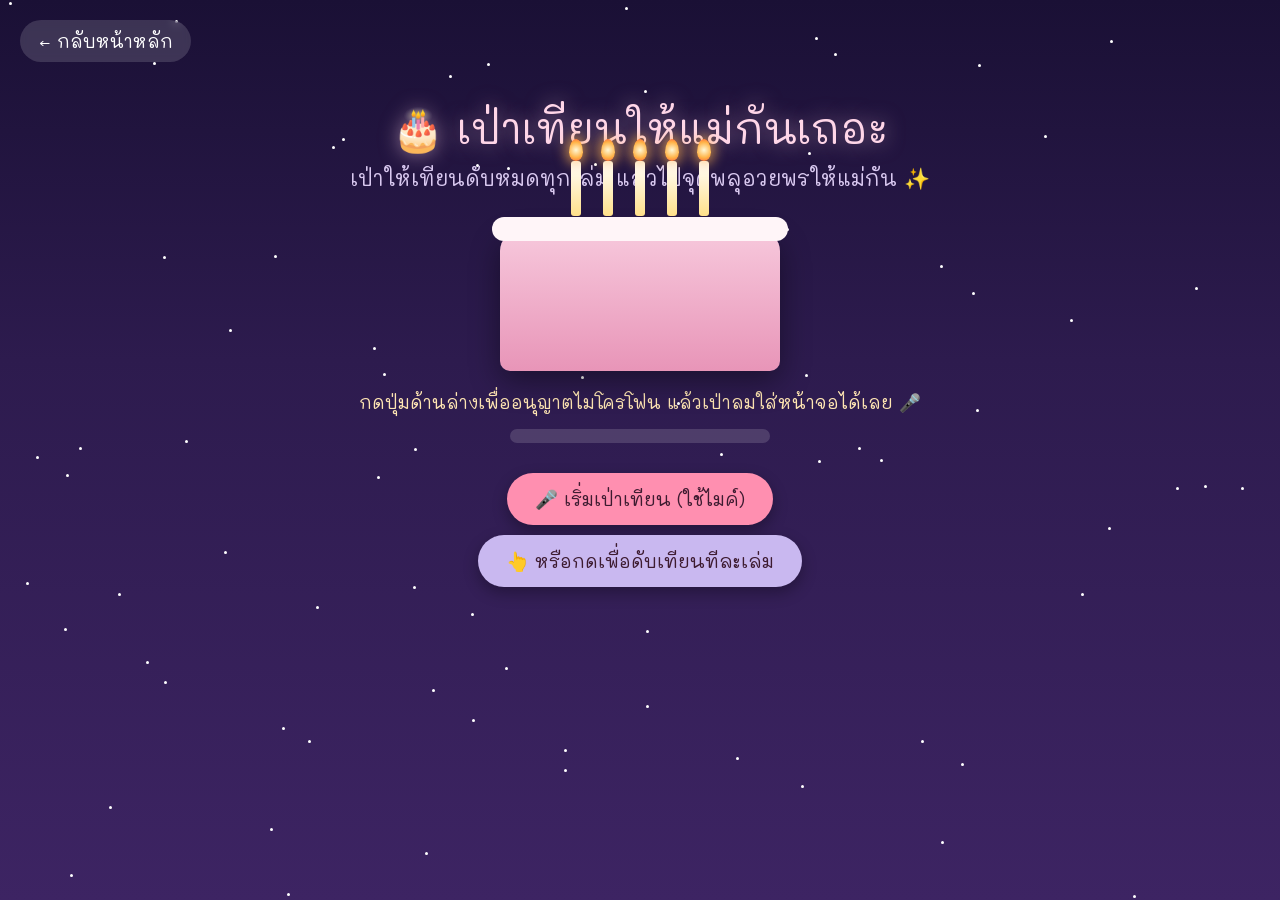
==== game.html @ f8b64d30 "แก้ไขข้อความและเพิ่มรูป" ====
<!DOCTYPE html>
<html lang="th">
<head>
<meta charset="UTF-8">
<meta name="viewport" content="width=device-width, initial-scale=1.0">
<title>เป่าเทียน & จุดพลุอวยพร | วันเกิดแม่</title>
<link href="https://fonts.googleapis.com/css2?family=Mali:wght@400;600;700&family=Kanit:wght@300;400;600&display=swap" rel="stylesheet">
<style>
* { box-sizing: border-box; margin: 0; padding: 0; }

body {
  font-family: 'Kanit', sans-serif;
  background: linear-gradient(180deg, #1a1035 0%, #2d1b4e 40%, #3d2463 100%);
  min-height: 100vh;
  overflow-x: hidden;
  position: relative;
  color: #fff;
}

.stars {
  position: fixed;
  top: 0; left: 0;
  width: 100%; height: 100%;
  pointer-events: none;
  z-index: 0;
}
.star {
  position: absolute;
  width: 3px; height: 3px;
  background: #fff;
  border-radius: 50%;
  animation: twinkle 2s infinite ease-in-out;
}
@keyframes twinkle {
  0%, 100% { opacity: 0.2; }
  50% { opacity: 1; }
}

.back-link {
  position: fixed;
  top: 20px;
  left: 20px;
  z-index: 100;
  color: #fff;
  text-decoration: none;
  font-family: 'Mali', cursive;
  font-size: 1.1em;
  background: rgba(255,255,255,0.15);
  padding: 10px 18px;
  border-radius: 30px;
  backdrop-filter: blur(4px);
  transition: background 0.2s ease;
}
.back-link:hover { background: rgba(255,255,255,0.3); }

.container {
  max-width: 800px;
  margin: 0 auto;
  padding: 100px 20px 60px;
  position: relative;
  z-index: 1;
  text-align: center;
}

.title {
  font-family: 'Mali', cursive;
  font-size: 2.6em;
  color: #ffd6e8;
  text-shadow: 0 0 20px rgba(255, 214, 232, 0.5);
  margin-bottom: 10px;
}

.subtitle {
  font-family: 'Mali', cursive;
  font-size: 1.3em;
  color: #d9c9f0;
  margin-bottom: 40px;
}

/* ===== ฉาก 1: เป่าเทียน ===== */
#candleScene {
  display: block;
}

.cake {
  position: relative;
  width: 280px;
  height: 140px;
  margin: 40px auto 20px;
  background: linear-gradient(180deg, #f7c8dc, #e895b8);
  border-radius: 20px 20px 10px 10px;
  box-shadow: 0 10px 30px rgba(0,0,0,0.4);
}
.cake::before {
  content: '';
  position: absolute;
  top: -14px; left: -8px;
  width: calc(100% + 16px);
  height: 24px;
  background: #fff5f8;
  border-radius: 50px;
}

.candles {
  position: absolute;
  top: -70px;
  left: 0;
  width: 100%;
  display: flex;
  justify-content: center;
  gap: 22px;
}

.candle {
  width: 10px;
  height: 55px;
  background: linear-gradient(180deg, #fff, #ffe08a);
  border-radius: 3px;
  position: relative;
  transition: opacity 0.5s ease;
}

.flame {
  position: absolute;
  top: -22px;
  left: 50%;
  transform: translateX(-50%);
  width: 14px;
  height: 22px;
  background: radial-gradient(circle, #fff8d6 0%, #ffb347 60%, #ff5e3a 100%);
  border-radius: 50% 50% 50% 50% / 60% 60% 40% 40%;
  animation: flicker 0.3s infinite alternate;
  box-shadow: 0 0 12px 4px rgba(255, 180, 80, 0.6);
}
@keyframes flicker {
  0% { transform: translateX(-50%) scale(1) rotate(-2deg); }
  100% { transform: translateX(-50%) scale(1.1) rotate(2deg); }
}

.candle.out .flame { display: none; }
.candle.out { opacity: 0.4; }

.mic-status {
  font-family: 'Mali', cursive;
  font-size: 1.1em;
  color: #ffe6b3;
  margin: 20px 0 10px;
  min-height: 28px;
}

.mic-bar-wrap {
  width: 260px;
  height: 14px;
  background: rgba(255,255,255,0.15);
  border-radius: 10px;
  margin: 10px auto 20px;
  overflow: hidden;
}
.mic-bar {
  height: 100%;
  width: 0%;
  background: linear-gradient(90deg, #ffb347, #ff5e3a);
  transition: width 0.1s ease;
}

.blow-btn {
  background: #ff8fb0;
  color: #3d1b30;
  border: none;
  padding: 14px 28px;
  border-radius: 30px;
  font-family: 'Mali', cursive;
  font-size: 1.15em;
  cursor: pointer;
  box-shadow: 0 6px 15px rgba(0,0,0,0.3);
  margin-top: 10px;
  transition: transform 0.2s ease;
}
.blow-btn:hover { transform: scale(1.06); }

.candles-cleared-msg {
  font-family: 'Mali', cursive;
  font-size: 1.6em;
  color: #ffe6b3;
  margin-top: 30px;
  display: none;
}

/* ===== ฉาก 2: จุดพลุอวยพร ===== */
#wishScene {
  display: none;
  animation: fadeIn 1s ease;
}
@keyframes fadeIn {
  from { opacity: 0; transform: translateY(20px); }
  to { opacity: 1; transform: translateY(0); }
}

.wish-input {
  width: 100%;
  max-width: 460px;
  padding: 14px 20px;
  border-radius: 30px;
  border: none;
  font-family: 'Mali', cursive;
  font-size: 1.1em;
  text-align: center;
  margin: 20px 0;
  outline: none;
}

.wish-btn {
  background: #ffd166;
  color: #3d1b30;
  border: none;
  padding: 14px 30px;
  border-radius: 30px;
  font-family: 'Mali', cursive;
  font-size: 1.2em;
  cursor: pointer;
  box-shadow: 0 6px 18px rgba(255, 209, 102, 0.4);
  transition: transform 0.2s ease;
  display: block;
  margin: 0 auto;
}
.wish-btn:hover { transform: scale(1.06); }

#fireworksCanvas {
  position: fixed;
  top: 0; left: 0;
  width: 100%;
  height: 100%;
  pointer-events: none;
  z-index: 5;
}

.wish-list {
  margin-top: 30px;
  display: flex;
  flex-direction: column;
  gap: 10px;
  align-items: center;
}
.wish-tag {
  font-family: 'Mali', cursive;
  background: rgba(255,255,255,0.12);
  padding: 8px 20px;
  border-radius: 20px;
  font-size: 1em;
  color: #ffe6b3;
}
</style>
</head>
<body>

<div class="stars" id="stars"></div>
<a href="index.html" class="back-link">← กลับหน้าหลัก</a>
<canvas id="fireworksCanvas"></canvas>

<div class="container">
  <div class="title">🎂 เป่าเทียนให้แม่กันเถอะ</div>
  <div class="subtitle">เป่าให้เทียนดับหมดทุกเล่ม แล้วไปจุดพลุอวยพรให้แม่กัน ✨</div>

  <!-- ฉาก 1: เป่าเทียน -->
  <div id="candleScene">
    <div class="cake">
      <div class="candles" id="candles">
        <div class="candle"><div class="flame"></div></div>
        <div class="candle"><div class="flame"></div></div>
        <div class="candle"><div class="flame"></div></div>
        <div class="candle"><div class="flame"></div></div>
        <div class="candle"><div class="flame"></div></div>
      </div>
    </div>

    <div class="mic-status" id="micStatus">กดปุ่มด้านล่างเพื่ออนุญาตไมโครโฟน แล้วเป่าลมใส่หน้าจอได้เลย 🎤</div>
    <div class="mic-bar-wrap"><div class="mic-bar" id="micBar"></div></div>

    <button class="blow-btn" id="micBtn">🎤 เริ่มเป่าเทียน (ใช้ไมค์)</button>
    <br>
    <button class="blow-btn" id="manualBtn" style="margin-top:10px; background:#c9b8f0;">👆 หรือกดเพื่อดับเทียนทีละเล่ม</button>

    <div class="candles-cleared-msg" id="clearedMsg">🎉 เทียนดับหมดแล้ว! อธิษฐานอะไรให้แม่ในใจก่อนไปต่อ...</div>
    <button class="blow-btn" id="goToWishBtn" style="display:none; margin-top:20px; background:#ffd166;">ไปจุดพลุอวยพร →</button>
  </div>

  <!-- ฉาก 2: จุดพลุ -->
  <div id="wishScene">
    <div class="title" style="font-size:2em;">🎇 เขียนคำขอพรให้แม่</div>
    <div class="subtitle">พิมพ์คำอวยพร แล้วกดจุดพลุ ให้คำขอนั้นลอยขึ้นฟ้า</div>
    <input type="text" class="wish-input" id="wishInput" placeholder="เช่น ขอให้แม่สุขภาพแข็งแรง..." maxlength="60">
    <br>
    <button class="wish-btn" id="fireBtn">🎇 จุดพลุ!</button>

    <div class="wish-list" id="wishList"></div>
  </div>
</div>

<script>
// ===== สร้างดาวพื้นหลัง =====
const starsContainer = document.getElementById('stars');
for (let i = 0; i < 80; i++) {
  const s = document.createElement('div');
  s.className = 'star';
  s.style.left = Math.random() * 100 + '%';
  s.style.top = Math.random() * 100 + '%';
  s.style.animationDelay = Math.random() * 2 + 's';
  starsContainer.appendChild(s);
}

// ===== ระบบเป่าเทียน =====
const candles = document.querySelectorAll('.candle');
const micBtn = document.getElementById('micBtn');
const manualBtn = document.getElementById('manualBtn');
const micStatus = document.getElementById('micStatus');
const micBar = document.getElementById('micBar');
const clearedMsg = document.getElementById('clearedMsg');
const goToWishBtn = document.getElementById('goToWishBtn');

let candlesOutCount = 0;
let audioContext, analyser, micStream, dataArray;

function extinguishOneCandle() {
  const remaining = [...candles].filter(c => !c.classList.contains('out'));
  if (remaining.length === 0) return;
  remaining[0].classList.add('out');
  candlesOutCount++;
  checkAllOut();
}

function checkAllOut() {
  if (candlesOutCount >= candles.length) {
    clearedMsg.style.display = 'block';
    goToWishBtn.style.display = 'inline-block';
    micStatus.textContent = 'เยี่ยมมาก! 🎉';
  }
}

// ปุ่มกดดับเทียนแบบ manual (สำรองไม่มีไมค์)
manualBtn.addEventListener('click', () => {
  extinguishOneCandle();
});

// ใช้ไมโครโฟนจับเสียงเป่า
micBtn.addEventListener('click', async () => {
  try {
    micStream = await navigator.mediaDevices.getUserMedia({ audio: true });
    audioContext = new (window.AudioContext || window.webkitAudioContext)();
    const source = audioContext.createMediaStreamSource(micStream);
    analyser = audioContext.createAnalyser();
    analyser.fftSize = 256;
    source.connect(analyser);
    dataArray = new Uint8Array(analyser.frequencyBinCount);

    micStatus.textContent = '🎤 เป่าลมใส่ไมค์ตอนนี้ได้เลย!';
    micBtn.style.display = 'none';
    detectBlow();
  } catch (err) {
    micStatus.textContent = '⚠️ ไม่สามารถเข้าถึงไมค์ได้ ใช้ปุ่มกดดับเทียนแทนได้เลย';
  }
});

let blowCooldown = false;
function detectBlow() {
  requestAnimationFrame(detectBlow);
  analyser.getByteFrequencyData(dataArray);
  const volume = dataArray.reduce((a, b) => a + b, 0) / dataArray.length;
  micBar.style.width = Math.min(volume * 1.5, 100) + '%';

  if (volume > 35 && !blowCooldown) {
    blowCooldown = true;
    extinguishOneCandle();
    setTimeout(() => blowCooldown = false, 600);
  }
}

// ไปหน้าจุดพลุ
goToWishBtn.addEventListener('click', () => {
  document.getElementById('candleScene').style.display = 'none';
  document.getElementById('wishScene').style.display = 'block';
  if (micStream) micStream.getTracks().forEach(t => t.stop());
  if (audioContext) audioContext.close();
});

// ===== ระบบจุดพลุอวยพร =====
const canvas = document.getElementById('fireworksCanvas');
const ctx = canvas.getContext('2d');
canvas.width = window.innerWidth;
canvas.height = window.innerHeight;
window.addEventListener('resize', () => {
  canvas.width = window.innerWidth;
  canvas.height = window.innerHeight;
});

let particles = [];

function createFirework(x, y, text) {
  const colors = ['#ff6b9d', '#ffd166', '#c9b8f0', '#7dd3fc', '#a3e635'];
  const color = colors[Math.floor(Math.random() * colors.length)];
  const count = 60;

  for (let i = 0; i < count; i++) {
    const angle = (Math.PI * 2 * i) / count;
    const speed = 2 + Math.random() * 3;
    particles.push({
      x, y,
      vx: Math.cos(angle) * speed,
      vy: Math.sin(angle) * speed,
      alpha: 1,
      color,
      size: 2 + Math.random() * 2
    });
  }

  // ข้อความคำอวยพรลอยขึ้น
  particles.push({
    x, y,
    vx: 0,
    vy: -1,
    alpha: 1,
    color: '#fff',
    text,
    isText: true,
    size: 18
  });
}

function animateFireworks() {
  ctx.clearRect(0, 0, canvas.width, canvas.height);
  particles.forEach((p, i) => {
    p.x += p.vx;
    p.y += p.vy;
    p.vy += p.isText ? -0.005 : 0.05;
    p.alpha -= p.isText ? 0.006 : 0.015;

    if (p.alpha <= 0) {
      particles.splice(i, 1);
      return;
    }

    ctx.globalAlpha = p.alpha;
    if (p.isText) {
      ctx.font = `bold ${p.size}px Mali, sans-serif`;
      ctx.fillStyle = '#fff5d6';
      ctx.textAlign = 'center';
      ctx.shadowColor = 'rgba(255,255,255,0.8)';
      ctx.shadowBlur = 10;
      ctx.fillText(p.text, p.x, p.y);
    } else {
      ctx.beginPath();
      ctx.fillStyle = p.color;
      ctx.arc(p.x, p.y, p.size, 0, Math.PI * 2);
      ctx.fill();
    }
  });
  ctx.globalAlpha = 1;
  requestAnimationFrame(animateFireworks);
}
animateFireworks();

const wishInput = document.getElementById('wishInput');
const fireBtn = document.getElementById('fireBtn');
const wishList = document.getElementById('wishList');

fireBtn.addEventListener('click', () => {
  const text = wishInput.value.trim();
  if (text === '') {
    wishInput.placeholder = 'พิมพ์คำขอพรก่อนนะ 🙏';
    return;
  }

  const x = Math.random() * (canvas.width * 0.6) + canvas.width * 0.2;
  const y = Math.random() * (canvas.height * 0.3) + canvas.height * 0.2;
  createFirework(x, y, text);

  const tag = document.createElement('div');
  tag.className = 'wish-tag';
  tag.textContent = '✨ ' + text;
  wishList.prepend(tag);

  wishInput.value = '';
});

wishInput.addEventListener('keypress', (e) => {
  if (e.key === 'Enter') fireBtn.click();
});
</script>

</body>
</html>
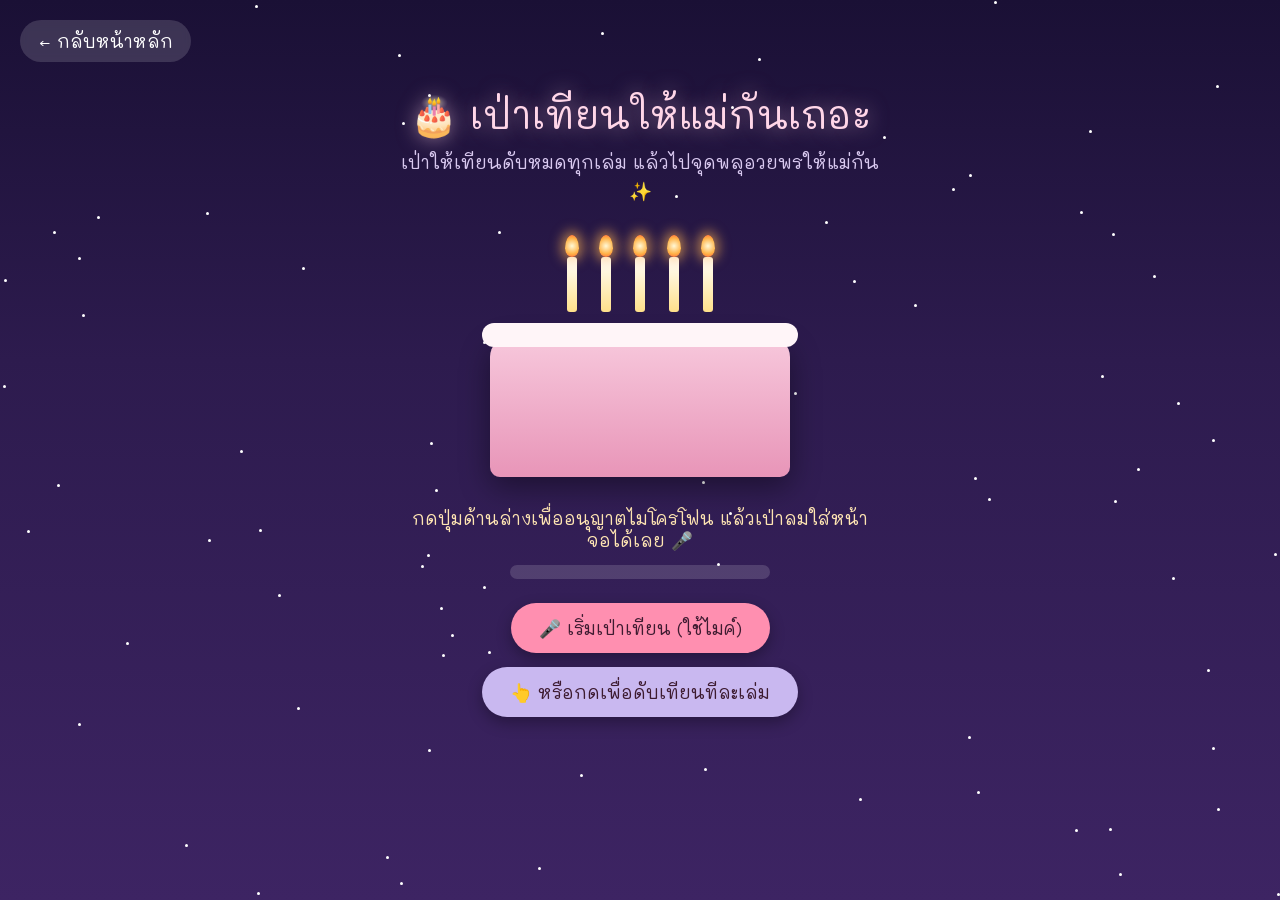
==== commit 14144c61: "แก้ไขข้อความและเพิ่มรูป" ====
--- a/game.html
+++ b/game.html
@@ -56,59 +56,57 @@
 .container {
   max-width: 800px;
   margin: 0 auto;
-  padding: 100px 20px 60px;
+  padding: 90px 20px 60px;
   position: relative;
   z-index: 1;
   text-align: center;
+  display: flex;
+  flex-direction: column;
+  align-items: center;
 }
 
 .title {
   font-family: 'Mali', cursive;
-  font-size: 2.6em;
+  font-size: 2.4em;
   color: #ffd6e8;
   text-shadow: 0 0 20px rgba(255, 214, 232, 0.5);
-  margin-bottom: 10px;
+  margin-bottom: 8px;
+  line-height: 1.3;
 }
 
 .subtitle {
   font-family: 'Mali', cursive;
-  font-size: 1.3em;
+  font-size: 1.15em;
   color: #d9c9f0;
-  margin-bottom: 40px;
+  margin-bottom: 50px;
+  max-width: 500px;
+  line-height: 1.6;
 }
 
 /* ===== ฉาก 1: เป่าเทียน ===== */
 #candleScene {
-  display: block;
-}
-
-.cake {
+  display: flex;
+  flex-direction: column;
+  align-items: center;
+  width: 100%;
+}
+
+.cake-wrap {
   position: relative;
-  width: 280px;
-  height: 140px;
-  margin: 40px auto 20px;
-  background: linear-gradient(180deg, #f7c8dc, #e895b8);
-  border-radius: 20px 20px 10px 10px;
-  box-shadow: 0 10px 30px rgba(0,0,0,0.4);
-}
-.cake::before {
-  content: '';
-  position: absolute;
-  top: -14px; left: -8px;
-  width: calc(100% + 16px);
-  height: 24px;
-  background: #fff5f8;
-  border-radius: 50px;
+  width: 300px;
+  height: 220px;
+  margin-bottom: 30px;
 }
 
 .candles {
   position: absolute;
-  top: -70px;
+  top: 0;
   left: 0;
   width: 100%;
   display: flex;
   justify-content: center;
-  gap: 22px;
+  gap: 24px;
+  z-index: 3;
 }
 
 .candle {
@@ -140,11 +138,40 @@
 .candle.out .flame { display: none; }
 .candle.out { opacity: 0.4; }
 
+.cake {
+  position: absolute;
+  bottom: 0;
+  left: 0;
+  width: 100%;
+  height: 140px;
+  background: linear-gradient(180deg, #f7c8dc, #e895b8);
+  border-radius: 20px 20px 10px 10px;
+  box-shadow: 0 10px 30px rgba(0,0,0,0.4);
+  z-index: 1;
+}
+.cake::before {
+  content: '';
+  position: absolute;
+  top: -14px; left: -8px;
+  width: calc(100% + 16px);
+  height: 24px;
+  background: #fff5f8;
+  border-radius: 50px;
+}
+
+.info-block {
+  width: 100%;
+  max-width: 460px;
+  display: flex;
+  flex-direction: column;
+  align-items: center;
+  gap: 14px;
+}
+
 .mic-status {
   font-family: 'Mali', cursive;
   font-size: 1.1em;
   color: #ffe6b3;
-  margin: 20px 0 10px;
   min-height: 28px;
 }
 
@@ -153,7 +180,6 @@
   height: 14px;
   background: rgba(255,255,255,0.15);
   border-radius: 10px;
-  margin: 10px auto 20px;
   overflow: hidden;
 }
 .mic-bar {
@@ -161,6 +187,15 @@
   width: 0%;
   background: linear-gradient(90deg, #ffb347, #ff5e3a);
   transition: width 0.1s ease;
+}
+
+.btn-group {
+  display: flex;
+  flex-direction: column;
+  gap: 14px;
+  margin-top: 10px;
+  width: 100%;
+  align-items: center;
 }
 
 .blow-btn {
@@ -170,26 +205,37 @@
   padding: 14px 28px;
   border-radius: 30px;
   font-family: 'Mali', cursive;
-  font-size: 1.15em;
+  font-size: 1.1em;
   cursor: pointer;
   box-shadow: 0 6px 15px rgba(0,0,0,0.3);
-  margin-top: 10px;
   transition: transform 0.2s ease;
+  white-space: nowrap;
 }
 .blow-btn:hover { transform: scale(1.06); }
+.blow-btn.secondary { background: #c9b8f0; }
 
 .candles-cleared-msg {
   font-family: 'Mali', cursive;
-  font-size: 1.6em;
+  font-size: 1.5em;
   color: #ffe6b3;
   margin-top: 30px;
   display: none;
+  text-align: center;
+}
+
+.go-wish-btn {
+  display: none;
+  margin-top: 20px;
+  background: #ffd166;
 }
 
 /* ===== ฉาก 2: จุดพลุอวยพร ===== */
 #wishScene {
   display: none;
   animation: fadeIn 1s ease;
+  flex-direction: column;
+  align-items: center;
+  width: 100%;
 }
 @keyframes fadeIn {
   from { opacity: 0; transform: translateY(20px); }
@@ -220,10 +266,20 @@
   cursor: pointer;
   box-shadow: 0 6px 18px rgba(255, 209, 102, 0.4);
   transition: transform 0.2s ease;
-  display: block;
-  margin: 0 auto;
 }
 .wish-btn:hover { transform: scale(1.06); }
+
+.music-toggle-btn {
+  background: rgba(255,255,255,0.15);
+  color: #fff;
+  border: none;
+  padding: 10px 20px;
+  border-radius: 30px;
+  font-family: 'Mali', cursive;
+  font-size: 0.95em;
+  cursor: pointer;
+  margin-top: 16px;
+}
 
 #fireworksCanvas {
   position: fixed;
@@ -240,6 +296,7 @@
   flex-direction: column;
   gap: 10px;
   align-items: center;
+  max-width: 460px;
 }
 .wish-tag {
   font-family: 'Mali', cursive;
@@ -249,6 +306,12 @@
   font-size: 1em;
   color: #ffe6b3;
 }
+
+@media (max-width: 500px) {
+  .title { font-size: 1.7em; }
+  .cake-wrap { width: 240px; height: 190px; }
+  .cake { height: 110px; }
+}
 </style>
 </head>
 <body>
@@ -257,13 +320,19 @@
 <a href="index.html" class="back-link">← กลับหน้าหลัก</a>
 <canvas id="fireworksCanvas"></canvas>
 
+<!-- เสียงเพลงตอนจุดพลุ -->
+<audio id="fireworksMusic" loop>
+  <source src="music/fireworks-music.mp3" type="audio/mpeg">
+</audio>
+
 <div class="container">
   <div class="title">🎂 เป่าเทียนให้แม่กันเถอะ</div>
   <div class="subtitle">เป่าให้เทียนดับหมดทุกเล่ม แล้วไปจุดพลุอวยพรให้แม่กัน ✨</div>
 
   <!-- ฉาก 1: เป่าเทียน -->
   <div id="candleScene">
-    <div class="cake">
+
+    <div class="cake-wrap">
       <div class="candles" id="candles">
         <div class="candle"><div class="flame"></div></div>
         <div class="candle"><div class="flame"></div></div>
@@ -271,26 +340,30 @@
         <div class="candle"><div class="flame"></div></div>
         <div class="candle"><div class="flame"></div></div>
       </div>
+      <div class="cake"></div>
     </div>
 
-    <div class="mic-status" id="micStatus">กดปุ่มด้านล่างเพื่ออนุญาตไมโครโฟน แล้วเป่าลมใส่หน้าจอได้เลย 🎤</div>
-    <div class="mic-bar-wrap"><div class="mic-bar" id="micBar"></div></div>
-
-    <button class="blow-btn" id="micBtn">🎤 เริ่มเป่าเทียน (ใช้ไมค์)</button>
-    <br>
-    <button class="blow-btn" id="manualBtn" style="margin-top:10px; background:#c9b8f0;">👆 หรือกดเพื่อดับเทียนทีละเล่ม</button>
-
-    <div class="candles-cleared-msg" id="clearedMsg">🎉 เทียนดับหมดแล้ว! อธิษฐานอะไรให้แม่ในใจก่อนไปต่อ...</div>
-    <button class="blow-btn" id="goToWishBtn" style="display:none; margin-top:20px; background:#ffd166;">ไปจุดพลุอวยพร →</button>
+    <div class="info-block">
+      <div class="mic-status" id="micStatus">กดปุ่มด้านล่างเพื่ออนุญาตไมโครโฟน แล้วเป่าลมใส่หน้าจอได้เลย 🎤</div>
+      <div class="mic-bar-wrap"><div class="mic-bar" id="micBar"></div></div>
+
+      <div class="btn-group">
+        <button class="blow-btn" id="micBtn">🎤 เริ่มเป่าเทียน (ใช้ไมค์)</button>
+        <button class="blow-btn secondary" id="manualBtn">👆 หรือกดเพื่อดับเทียนทีละเล่ม</button>
+      </div>
+
+      <div class="candles-cleared-msg" id="clearedMsg">🎉 เทียนดับหมดแล้ว! อธิษฐานอะไรให้แม่ในใจก่อนไปต่อ...</div>
+      <button class="blow-btn go-wish-btn" id="goToWishBtn">ไปจุดพลุอวยพร →</button>
+    </div>
   </div>
 
   <!-- ฉาก 2: จุดพลุ -->
   <div id="wishScene">
-    <div class="title" style="font-size:2em;">🎇 เขียนคำขอพรให้แม่</div>
+    <div class="title" style="font-size:1.9em;">🎇 เขียนคำขอพรให้แม่</div>
     <div class="subtitle">พิมพ์คำอวยพร แล้วกดจุดพลุ ให้คำขอนั้นลอยขึ้นฟ้า</div>
     <input type="text" class="wish-input" id="wishInput" placeholder="เช่น ขอให้แม่สุขภาพแข็งแรง..." maxlength="60">
-    <br>
     <button class="wish-btn" id="fireBtn">🎇 จุดพลุ!</button>
+    <button class="music-toggle-btn" id="musicToggleBtn">🔇 เปิดเพลงประกอบ</button>
 
     <div class="wish-list" id="wishList"></div>
   </div>
@@ -336,12 +409,10 @@
   }
 }
 
-// ปุ่มกดดับเทียนแบบ manual (สำรองไม่มีไมค์)
 manualBtn.addEventListener('click', () => {
   extinguishOneCandle();
 });
 
-// ใช้ไมโครโฟนจับเสียงเป่า
 micBtn.addEventListener('click', async () => {
   try {
     micStream = await navigator.mediaDevices.getUserMedia({ audio: true });
@@ -374,15 +445,30 @@
   }
 }
 
-// ไปหน้าจุดพลุ
 goToWishBtn.addEventListener('click', () => {
   document.getElementById('candleScene').style.display = 'none';
-  document.getElementById('wishScene').style.display = 'block';
+  document.getElementById('wishScene').style.display = 'flex';
   if (micStream) micStream.getTracks().forEach(t => t.stop());
   if (audioContext) audioContext.close();
 });
 
-// ===== ระบบจุดพลุอวยพร =====
+// ===== เพลงประกอบตอนจุดพลุ =====
+const fireworksMusic = document.getElementById('fireworksMusic');
+const musicToggleBtn = document.getElementById('musicToggleBtn');
+let musicPlaying = false;
+
+musicToggleBtn.addEventListener('click', () => {
+  if (musicPlaying) {
+    fireworksMusic.pause();
+    musicToggleBtn.textContent = '🔇 เปิดเพลงประกอบ';
+  } else {
+    fireworksMusic.play().catch(err => console.log('เล่นเพลงไม่ได้:', err));
+    musicToggleBtn.textContent = '🔊 ปิดเพลงประกอบ';
+  }
+  musicPlaying = !musicPlaying;
+});
+
+// ===== ระบบจุดพลุอวยพร (หลายดอกพร้อมกัน) =====
 const canvas = document.getElementById('fireworksCanvas');
 const ctx = canvas.getContext('2d');
 canvas.width = window.innerWidth;
@@ -393,11 +479,34 @@
 });
 
 let particles = [];
-
-function createFirework(x, y, text) {
-  const colors = ['#ff6b9d', '#ffd166', '#c9b8f0', '#7dd3fc', '#a3e635'];
+const MAX_PARTICLES = 500;
+
+// เสียง "ปัง" แบบสังเคราะห์ ไม่ต้องใช้ไฟล์เสียงเพิ่ม
+function playBangSound() {
+  try {
+    const ctxAudio = new (window.AudioContext || window.webkitAudioContext)();
+    const osc = ctxAudio.createOscillator();
+    const gain = ctxAudio.createGain();
+    osc.type = 'sine';
+    osc.frequency.setValueAtTime(300, ctxAudio.currentTime);
+    osc.frequency.exponentialRampToValueAtTime(60, ctxAudio.currentTime + 0.3);
+    gain.gain.setValueAtTime(0.25, ctxAudio.currentTime);
+    gain.gain.exponentialRampToValueAtTime(0.001, ctxAudio.currentTime + 0.3);
+    osc.connect(gain);
+    gain.connect(ctxAudio.destination);
+    osc.start();
+    osc.stop(ctxAudio.currentTime + 0.3);
+  } catch (e) { /* เบราว์เซอร์ไม่รองรับ ไม่เป็นไร */ }
+}
+
+function createSingleBurst(x, y, text) {
+  const colors = ['#ff6b9d', '#ffd166', '#c9b8f0', '#7dd3fc', '#a3e635', '#ff9f6b'];
   const color = colors[Math.floor(Math.random() * colors.length)];
-  const count = 60;
+  const count = 45;
+
+  if (particles.length > MAX_PARTICLES) {
+    particles.splice(0, particles.length - MAX_PARTICLES);
+  }
 
   for (let i = 0; i < count; i++) {
     const angle = (Math.PI * 2 * i) / count;
@@ -412,17 +521,31 @@
     });
   }
 
-  // ข้อความคำอวยพรลอยขึ้น
-  particles.push({
-    x, y,
-    vx: 0,
-    vy: -1,
-    alpha: 1,
-    color: '#fff',
-    text,
-    isText: true,
-    size: 18
-  });
+  if (text) {
+    particles.push({
+      x, y,
+      vx: 0,
+      vy: -1,
+      alpha: 1,
+      color: '#fff',
+      text,
+      isText: true,
+      size: 18
+    });
+  }
+}
+
+// จุดพลุหลายดอกกระจายตำแหน่ง พร้อมหน่วงเวลาให้ดูเป็นธรรมชาติ
+function createFireworksShow(text) {
+  const burstCount = 4 + Math.floor(Math.random() * 2); // 4-5 ดอก
+  for (let i = 0; i < burstCount; i++) {
+    setTimeout(() => {
+      const x = Math.random() * (canvas.width * 0.7) + canvas.width * 0.15;
+      const y = Math.random() * (canvas.height * 0.35) + canvas.height * 0.15;
+      createSingleBurst(x, y, i === 0 ? text : null); // ข้อความโชว์ที่ดอกแรกเท่านั้น
+      playBangSound();
+    }, i * 220);
+  }
 }
 
 function animateFireworks() {
@@ -461,17 +584,28 @@
 const wishInput = document.getElementById('wishInput');
 const fireBtn = document.getElementById('fireBtn');
 const wishList = document.getElementById('wishList');
+let fireCooldown = false;
 
 fireBtn.addEventListener('click', () => {
+  if (fireCooldown) return;
+
   const text = wishInput.value.trim();
   if (text === '') {
     wishInput.placeholder = 'พิมพ์คำขอพรก่อนนะ 🙏';
     return;
   }
 
-  const x = Math.random() * (canvas.width * 0.6) + canvas.width * 0.2;
-  const y = Math.random() * (canvas.height * 0.3) + canvas.height * 0.2;
-  createFirework(x, y, text);
+  fireCooldown = true;
+  setTimeout(() => fireCooldown = false, 1200);
+
+  createFireworksShow(text);
+
+  // เปิดเพลงอัตโนมัติตอนกดจุดพลุครั้งแรก (ถ้ายังไม่เล่น)
+  if (!musicPlaying) {
+    fireworksMusic.play().catch(() => {});
+    musicToggleBtn.textContent = '🔊 ปิดเพลงประกอบ';
+    musicPlaying = true;
+  }
 
   const tag = document.createElement('div');
   tag.className = 'wish-tag';
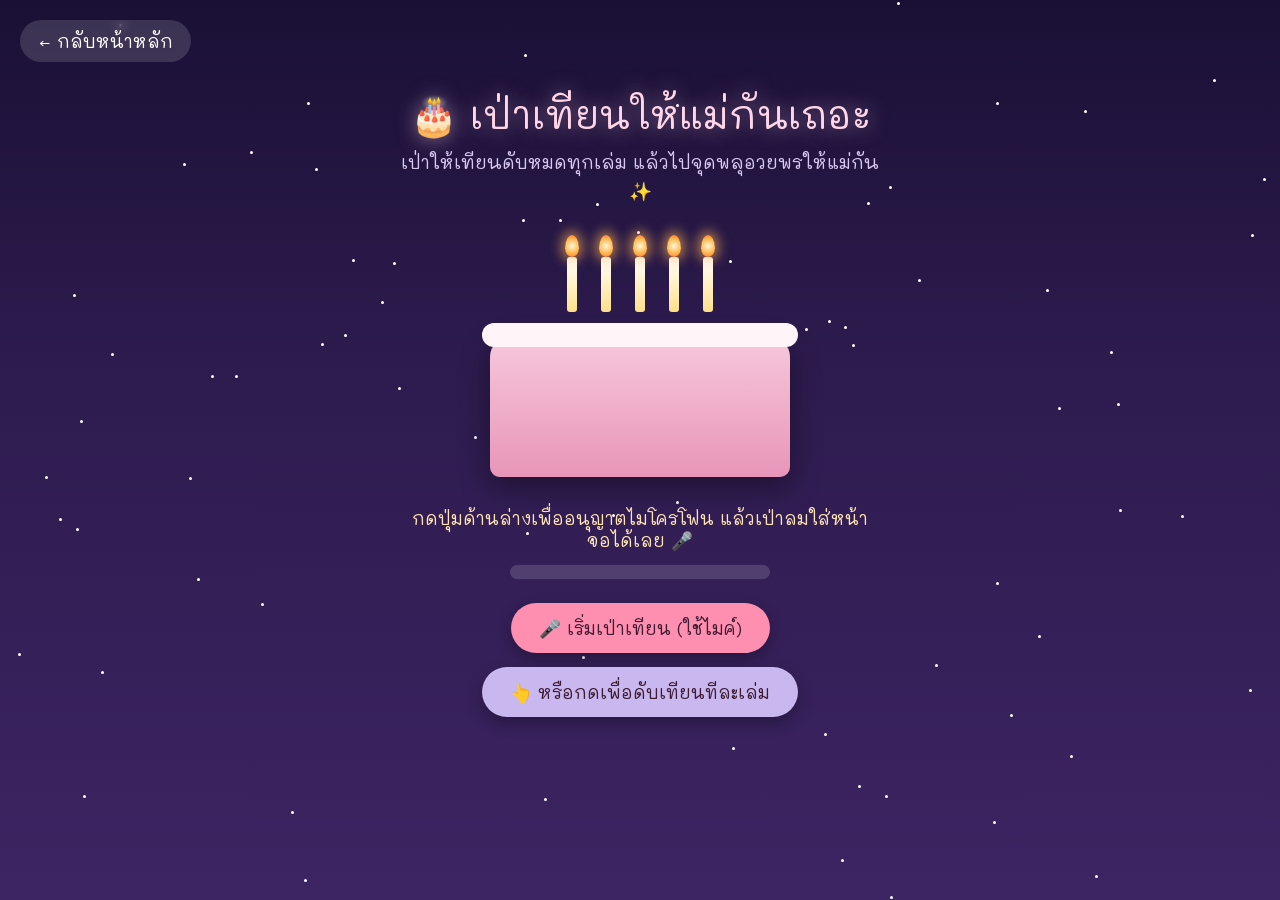
==== commit d84e1ae1: "แก้ไขข้อความและเพิ่มรูป" ====
--- a/game.html
+++ b/game.html
@@ -315,6 +315,10 @@
 </style>
 </head>
 <body>
+
+<audio id="bgMusicContinue" loop>
+  <source src="music/bgmusic.mp3" type="audio/mpeg">
+</audio>
 
 <div class="stars" id="stars"></div>
 <a href="index.html" class="back-link">← กลับหน้าหลัก</a>
